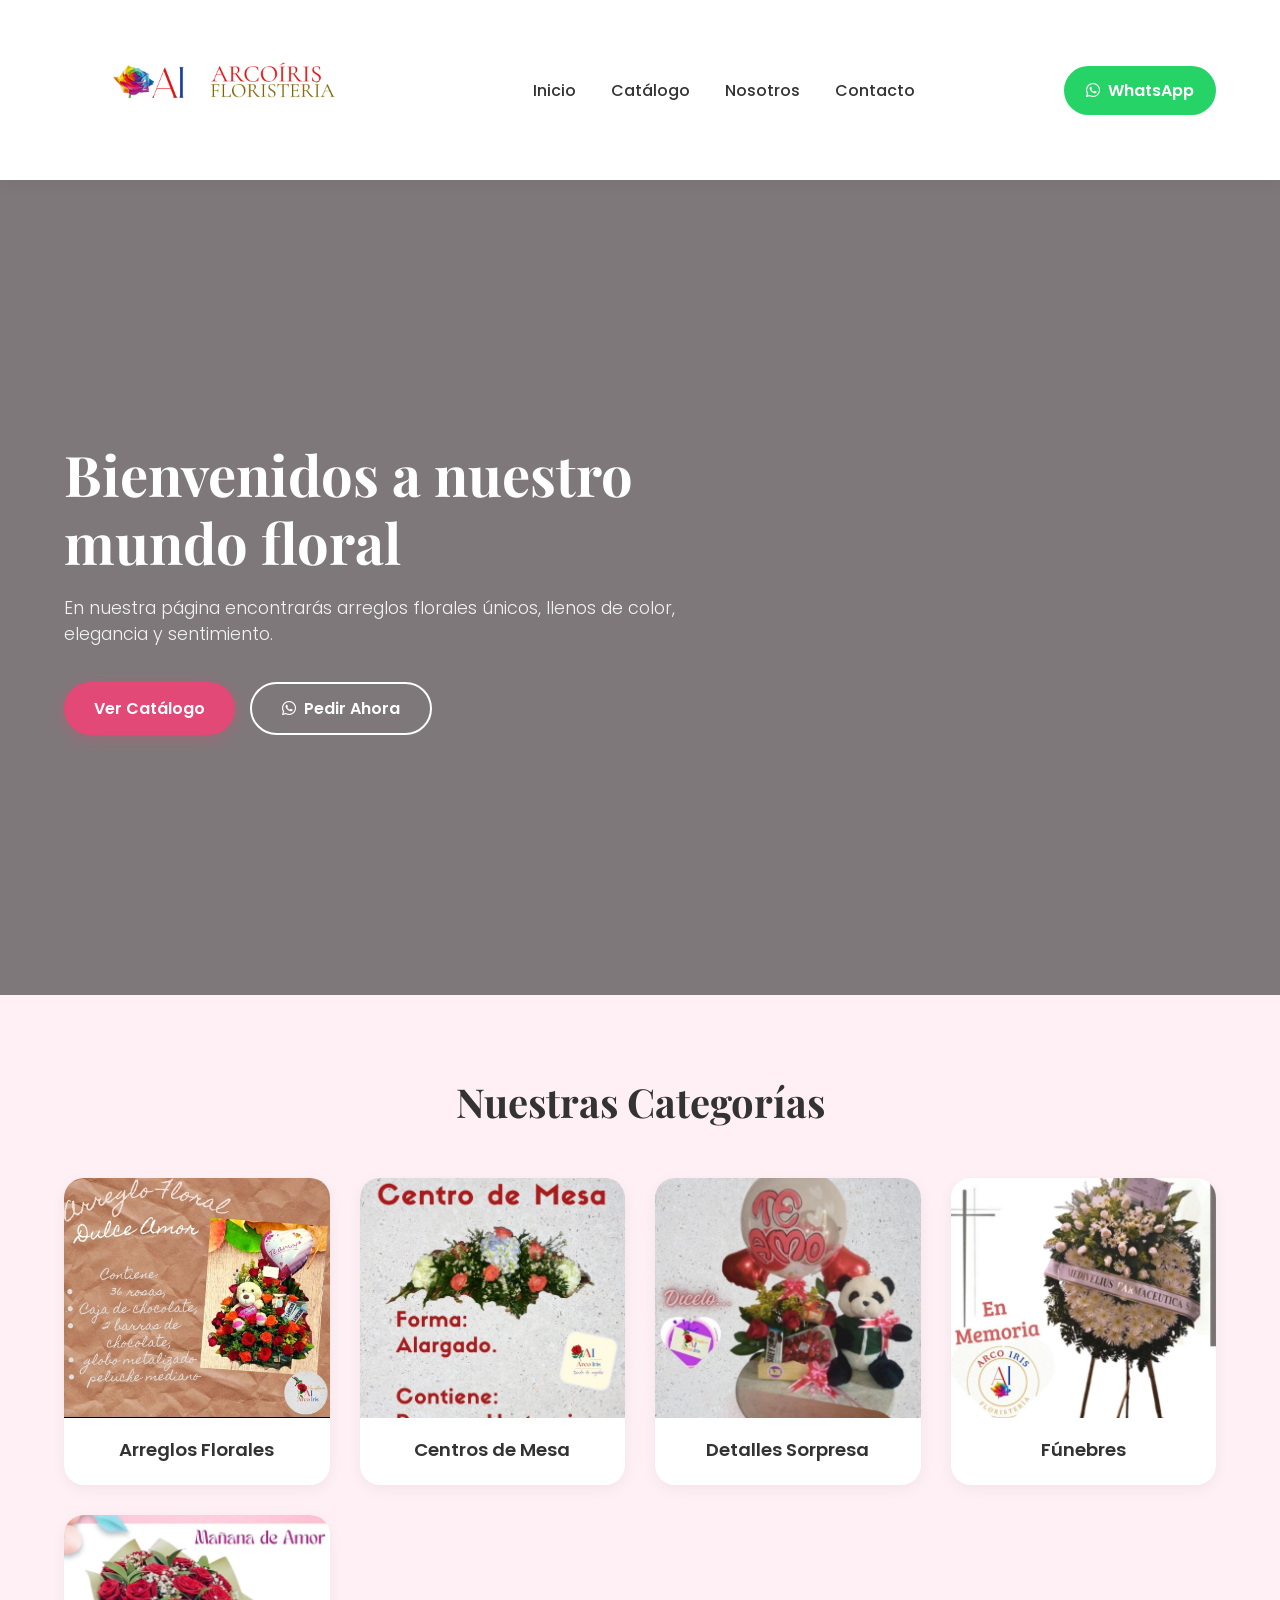
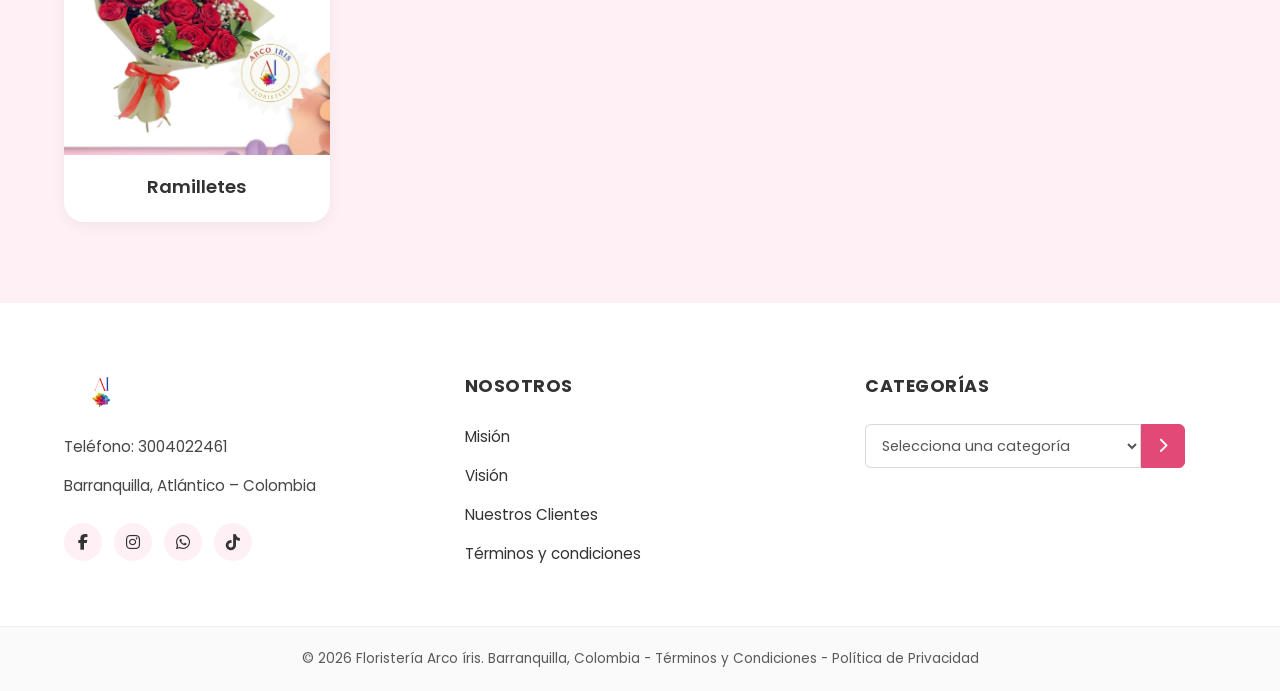
==== index.html @ 8b935968 "Primer commit" ====
<!DOCTYPE html>
<html lang="es">

<head>
    <meta charset="UTF-8">
    <meta name="viewport" content="width=device-width, initial-scale=1.0">
    <title>Floristería Arcoíris</title>
    
    <link rel="stylesheet" href="css/style.css">

    <!-- Fuentes de Google -->
    <link rel="preconnect" href="https://fonts.googleapis.com">
    <link rel="preconnect" href="https://fonts.gstatic.com" crossorigin>
    <link href="https://fonts.googleapis.com/css2?family=Playfair+Display:wght@500;600;700&family=Poppins:wght@300;400;500;600;700&display=swap" rel="stylesheet">
    
    <!-- Font Awesome (Iconos) -->
    <link rel="stylesheet" href="https://cdnjs.cloudflare.com/ajax/libs/font-awesome/6.7.2/css/all.min.css">
</head>

<body>

    <!-- ==========================
            HEADER / MENÚ
    ========================== -->
    <header class="header">
        <div class="container header-container">
            <!-- Logo -->
            <a href="index.html" class="logo">
                <img src="img/logo/logo-horizontal.png" alt="Floristería Arcoíris">
            </a>

            <!-- Navegación -->
            <nav class="menu">
                <ul class="menu-lista">
                    <li><a href="index.html">Inicio</a></li>
                    <li><a href="pages/catalogo.html">Catálogo</a></li>
                    <li><a href="pages/nosotros.html">Nosotros</a></li>
                    <li><a href="pages/contacto.html">Contacto</a></li>
                </ul>
            </nav>

            <!-- Botones de Acción -->
        <div class="acciones">
        <a href="https://wa.me/573004022461" target="_blank" class="btn-whatsapp">
        <i class="fa-brands fa-whatsapp"></i>
        WhatsApp
        </a>
        </div>
        </div>
    </header>

    <!-- ==========================
            HERO SECTION
    ========================== -->
    <section class="hero">
        <div class="container hero-container">
            <div class="hero-content">
                <h1>Bienvenidos a nuestro mundo floral</h1>
                <p>En nuestra página encontrarás arreglos florales únicos, llenos de color, elegancia y sentimiento.</p>
                <div class="hero-botones">
                    <a href="pages/catalogo.html" class="btn-primario">Ver Catálogo</a>
                    <a href="https://wa.me/573004022461" target="_blank" class="btn-secundario">
                        <i class="fa-brands fa-whatsapp"></i> Pedir Ahora
                    </a>
                </div>
            </div>
        </div>
    </section>

    <!-- ==========================================================================
    NUESTRAS CATEGORÍAS
      -->
    <section class="categorias-seccion container">
        <h2 class="titulo-seccion">Nuestras Categorías</h2>
        
        <div class="grid-categorias">
            <!-- 1. Arreglos Florales -->
            <a href="pages/catalogo.html?cat=arreglos" class="tarjeta-categoria">
                <div class="img-container">
                    <img src="img/categorias/arreglos.jpg" alt="Arreglos Florales" loading="lazy">
                </div>
                <h3>Arreglos Florales</h3>
            </a>

            <!-- 2. Centros de Mesa -->
            <a href="pages/catalogo.html?cat=mesas" class="tarjeta-categoria">
                <div class="img-container">
                    <img src="img/categorias/mesas.jpg" alt="Centros de Mesa" loading="lazy">
                </div>
                <h3>Centros de Mesa</h3>
            </a>

            <!-- 3. Detalles Sorpresa -->
            <a href="pages/catalogo.html?cat=detalles" class="tarjeta-categoria">
                <div class="img-container">
                    <img src="img/categorias/detalles.jpg" alt="Detalles Sorpresa" loading="lazy">
                </div>
                <h3>Detalles Sorpresa</h3>
            </a>

            <!-- 4. Fúnebres -->
            <a href="pages/catalogo.html?cat=funebres" class="tarjeta-categoria">
                <div class="img-container">
                    <img src="img/categorias/funebres.jpg" alt="Fúnebres" loading="lazy">
                </div>
                <h3>Fúnebres</h3>
            </a>

            <!-- 5. Ramilletes -->
            <a href="pages/catalogo.html?cat=ramilletes" class="tarjeta-categoria">
                <div class="img-container">
                    <img src="img/categorias/ramilletes.jpg" alt="Ramilletes" loading="lazy">
                </div>
                <h3>Ramilletes</h3>
            </a>
        </div>
    </section>

    <!-- ==========================
            FOOTER (PIE DE PÁGINA)
    ========================== -->
    <footer class="footer">
        <div class="container footer-container">
            
            <!-- Columna 1: Logo e Información Directa -->
            <div class="footer-col">
                <a href="index.html" class="footer-logo">
                    <img src="img/logo/isotipo.png" alt="Floristería Arcoíris Logotipo">
                </a>
                <ul class="info-lista">
                    <li>Teléfono: 3004022461</li>
                    <li>Barranquilla, Atlántico – Colombia</li>
                </ul>
                <!-- Redes Sociales -->
                <div class="footer-redes">
                    <a href="https://www.facebook.com/arcoirisfl/" target="_blank" title="Facebook"><i class="fa-brands fa-facebook-f"></i></a>
                    <a href="https://www.instagram.com/arcoiris.tr?igsh=a3hhM2ljNTViOWdo" target="_blank" title="Instagram"><i class="fa-brands fa-instagram"></i></a>
                    <a href="https://wa.me/573004022461" target="_blank" title="WhatsApp"><i class="fa-brands fa-whatsapp"></i></a>
                    <a href="https://www.tiktok.com/@arcoirisfl?_r=1&_t=ZS-987qPZH6nR6" target="_blank" title="TikTok"><i class="fa-brands fa-tiktok"></i></a>
                </div>
            </div>

            <!-- Columna 2: NOSOTROS -->
            <div class="footer-col">
                <h3>NOSOTROS</h3>
                <ul>
                    <li><a href="pages/nosotros.html#mision">Misión</a></li>
                    <li><a href="pages/nosotros.html#vision">Visión</a></li>
                    <li><a href="pages/nosotros.html#clientes">Nuestros Clientes</a></li>
                    <li><a href="pages/terminos.html">Términos y condiciones</a></li>
                </ul>
            </div>

            <div class="footer-col col-footer">
                <h3>CATEGORÍAS</h3>
                <div class="selector-categoria-footer">
                    <select name="categorias-select" id="categoriasSelect">
                        <option value="">Selecciona una categoría</option>
                        <option value="arreglos">Arreglos Florales</option>
                        <option value="mesas">Centros de Mesa</option>
                        <option value="detalles">Detalles Sorpresa</option>
                        <option value="funebres">Fúnebres</option>
                        <option value="ramilletes">Ramilletes</option>
                    </select>
                    <button id="btnSelectorFooter" class="btn-selector" type="button">
                        <i class="fa-solid fa-chevron-right"></i>
                    </button>
                </div>
            </div>

        </div>

        <!-- Barra de derechos e inferiores -->
        <div class="footer-bottom">
            <div class="container bottom-container">
                <p>&copy; 2026 Floristería Arco íris. Barranquilla, Colombia - Términos y Condiciones - Política de Privacidad</p>
            </div>
        </div>
    </footer>

    <!-- Archivo de JavaScript -->
    <script src="js/productos.js"></script>

</body>
</html>
---- css/style.css ----
/* ==========================================================================
   1. IMPORTACIONES & VARIABLES GLOBALES
   ========================================================================== */
/* La regla @import DEBE ir antes que cualquier otra regla en CSS */
@import url("variables.css");

:root {
    --rosa-principal: #e24976;
    --rosa-claro: #fff0f5;
    --blanco: #ffffff;
    --texto: #333333;
    --sombra-suave: 0 4px 15px rgba(0, 0, 0, 0.05);
}

/* ==========================================================================
   2. RESET & ESTILOS GLOBALES
   ========================================================================== */
* {
    margin: 0;
    padding: 0;
    box-sizing: border-box;
}

html {
    scroll-behavior: smooth;
}

body {
    font-family: 'Poppins', sans-serif;
    background: var(--rosa-claro);
    color: var(--texto);
}

.container {
    width: 90%;
    max-width: 1200px;
    margin: auto;
}

img {
    display: block;
    width: 100%;
}

a {
    text-decoration: none;
    color: inherit;
}

ul {
    list-style: none;
}

/* ==========================================================================
   3. HEADER
   ========================================================================== */
.header {
    position: sticky;
    top: 0;
    background: var(--blanco);
    box-shadow: var(--sombra-suave);
    z-index: 1000;
}

.header-container {
    display: flex;
    justify-content: space-between;
    align-items: center;
    min-height: 85px;
}

/* Logo Animado */
.logo img {
    width: 320px;
    max-width: 100%;
    height: auto;
    transition: transform .3s ease;
}

.logo img:hover {
    transform: scale(1.03);
}

/* Menú de Navegación */
.menu-lista {
    display: flex;
    gap: 35px;
}

.menu-lista a {
    font-weight: 500;
    transition: .3s;
    position: relative;
}

.menu-lista a:hover {
    color: var(--rosa-principal);
}

.menu-lista a::after {
    content: "";
    position: absolute;
    left: 0;
    bottom: -6px;
    width: 0;
    height: 2px;
    background: var(--rosa-principal);
    transition: .3s;
}

.menu-lista a:hover::after {
    width: 100%;
}

/* Área de Acciones */
.acciones {
    display: flex;
    align-items: center;
    gap: 18px;
}

/* ==========================
   BOTÓN DEL CARRITO
========================== */

.cart-icon-btn {
    width: 50px;
    height: 50px;
    border: none;
    border-radius: 50%;
    background: var(--rosa-claro);
    color: var(--texto);
    cursor: pointer;
    font-size: 20px;
    transition: .3s;
    position: relative;

    display: flex;
    justify-content: center;
    align-items: center;
}

.cart-icon-btn:hover {
    background: var(--rosa-principal);
    color: white;
}

.cart-badge {
    position: absolute;
    top: -2px;
    right: -2px;

    background-color: var(--rosa-principal);
    color: white;

    font-size: 0.75rem;
    font-weight: 600;

    width: 20px;
    height: 20px;

    border-radius: 50%;

    display: flex;
    justify-content: center;
    align-items: center;

    border: 2px solid var(--blanco);
}
/* Botón de WhatsApp */
.btn-whatsapp {
    display: inline-flex;
    align-items: center;
    gap: 8px;
    background: #25D366;
    color: white;
    padding: 12px 22px;
    border-radius: 30px;
    font-weight: 600;
    transition: .3s;
}

.btn-whatsapp:hover {
    transform: translateY(-2px);
    box-shadow: 0 6px 15px rgba(37, 211, 102, .35);
}

/* ==========================================================================
   4. HERO SECTION
   ========================================================================== */
.hero {
    position: relative;
    background: linear-gradient(rgba(0, 0, 0, 0.5), rgba(0, 0, 0, 0.5)), 
                url('https://images.unsplash.com/photo-1526047932273-341f2a7631f9?q=80&w=1200&auto=format&fit=crop') no-repeat center center/cover;
    min-height: calc(100vh - 85px); 
    display: flex;
    align-items: center;
    color: var(--blanco);
    overflow: hidden;
}

.hero-video {
    position: absolute;
    top: 0;
    left: 0;
    width: 100%;
    height: 100%;
    object-fit: cover;
    z-index: 0;
}

.hero .container {
    position: relative;
    z-index: 1;
}

.hero-content {
    max-width: 650px; 
}

.hero-content h1 {
    font-family: 'Playfair Display', serif;
    font-size: 3.5rem;
    line-height: 1.2;
    margin-bottom: 20px;
    font-weight: 700;
    animation: fadeUp 0.8s ease forwards;
}

.hero-content p {
    font-size: 1.1rem;
    margin-bottom: 35px;
    font-weight: 300;
    opacity: 0.9;
}

.hero-botones {
    display: flex;
    gap: 15px;
    flex-wrap: wrap;
}

.btn-primario {
    background: var(--rosa-principal);
    color: white;
    padding: 14px 30px;
    border-radius: 30px;
    font-weight: 600;
    transition: .3s ease;
    box-shadow: 0 4px 15px rgba(226, 73, 118, 0.3); 
}

.btn-primario:hover {
    transform: translateY(-3px);
    box-shadow: 0 6px 20px rgba(226, 73, 118, 0.5);
}

.btn-secundario {
    background: transparent;
    color: white;
    border: 2px solid white;
    padding: 12px 30px;
    border-radius: 30px;
    font-weight: 600;
    display: inline-flex;
    align-items: center;
    gap: 8px;
    transition: .3s ease;
}

.btn-secundario:hover {
    background: white;
    color: var(--texto);
    transform: translateY(-3px);
}

@keyframes fadeUp {
    from { opacity: 0; transform: translateY(20px); }
    to { opacity: 1; transform: translateY(0); }
}

/* ==========================================================================
   5. SECCIÓN CATEGORÍAS
   ========================================================================== */
.categorias-seccion {
    padding: 80px 0;
}

.titulo-seccion {
    font-family: 'Playfair Display', serif;
    text-align: center;
    font-size: 2.5rem;
    margin-bottom: 50px;
    color: var(--texto);
    position: relative;
}

.grid-categorias {
    display: grid;
    grid-template-columns: repeat(auto-fit, minmax(240px, 1fr));
    gap: 30px;
}

.tarjeta-categoria {
    background: var(--blanco);
    border-radius: 20px;
    overflow: hidden;
    box-shadow: var(--sombra-suave);
    text-align: center;
    padding-bottom: 22px;
    transition: transform 0.3s ease, box-shadow 0.3s ease;
}

.tarjeta-categoria:hover {
    transform: translateY(-6px);
    box-shadow: 0 12px 25px rgba(0,0,0,0.08);
}

.tarjeta-categoria .img-container {
    height: 240px;
    overflow: hidden;
    background-color: #f5f5f5;
}

.tarjeta-categoria img {
    height: 100%;
    object-fit: cover;
    transition: transform 0.5s ease;
}

.tarjeta-categoria:hover img {
    transform: scale(1.05);
}

.tarjeta-categoria h3 {
    font-size: 1.15rem;
    margin-top: 18px;
    font-weight: 600;
    color: var(--texto);
}

/* ==========================================================================
   6. FOOTER
   ========================================================================== */
.footer {
    background: var(--blanco);
    color: var(--texto);
    padding: 70px 0 0 0;
    border-top: 1px solid rgba(0, 0, 0, 0.05);
}

.footer-container {
    display: grid;
    grid-template-columns: repeat(auto-fit, minmax(260px, 1fr));
    gap: 50px;
    padding-bottom: 60px;
    align-items: start;
}

.footer-logo img {
    width: 75px;
    height: auto;
    margin-bottom: 20px;
    transition: transform 0.3s ease;
}

.footer-logo img:hover {
    transform: rotate(5deg);
}

.info-lista {
    display: flex;
    flex-direction: column;
    gap: 10px;
    font-size: 0.95rem;
    line-height: 1.6;
    opacity: 0.9;
}

.footer-redes {
    display: flex;
    gap: 12px;
    margin-top: 25px;
}

.footer-redes a {
    width: 38px;
    height: 38px;
    border-radius: 50%;
    background: var(--rosa-claro);
    color: var(--texto);
    display: flex;
    justify-content: center;
    align-items: center;
    font-size: 1rem;
    transition: all 0.3s ease;
}

.footer-redes a:hover {
    background: var(--rosa-principal);
    color: white;
    transform: translateY(-3px);
}

.footer-col h3 {
    font-family: 'Poppins', sans-serif;
    font-size: 1.1rem;
    font-weight: 700;
    margin-bottom: 25px;
    letter-spacing: 0.5px;
    color: var(--texto);
}

.footer-col ul {
    display: flex;
    flex-direction: column;
    gap: 14px;
}

.footer-col ul a {
    font-size: 0.95rem;
    transition: color 0.2s ease;
}

.footer-col ul a:hover {
    color: var(--rosa-principal);
}

.selector-container,
.selector-categoria-footer {
    display: flex;
    align-items: center;
    max-width: 320px;
    width: 100%;
}

.selector-container select,
.selector-categoria-footer select {
    flex: 1;
    height: 44px;
    padding: 0 12px;
    border: 1px solid rgba(0, 0, 0, 0.15);
    border-radius: 6px 0 0 6px;
    font-family: 'Poppins', sans-serif;
    font-size: 0.9rem;
    color: #555;
    outline: none;
    background-color: white;
    cursor: pointer;
    transition: border-color 0.3s;
}

.selector-container select:focus,
.selector-categoria-footer select:focus {
    border-color: var(--rosa-principal);
}

.btn-selector {
    height: 44px;
    width: 44px;
    background-color: var(--rosa-principal);
    border: 1px solid var(--rosa-principal);
    color: white;
    border-radius: 0 6px 6px 0;
    cursor: pointer;
    display: flex;
    justify-content: center;
    align-items: center;
    font-size: 0.95rem;
    transition: filter 0.3s;
}

.btn-selector:hover {
    filter: brightness(0.92);
}

.footer-bottom {
    background-color: rgba(0, 0, 0, 0.02);
    border-top: 1px solid rgba(0, 0, 0, 0.05);
    padding: 22px 0;
    text-align: center;
    font-size: 0.85rem;
}

.bottom-container p {
    opacity: 0.8;
}

/* ==========================================================================
   7. PÁGINAS INTERNAS (NOSOTROS)
   ========================================================================== */
.banner-interno {
    background: linear-gradient(rgba(226, 73, 118, 0.15), rgba(226, 73, 118, 0.05)), var(--blanco);
    padding: 60px 0;
    text-align: center;
    border-bottom: 1px solid rgba(0, 0, 0, 0.03);
}

.banner-interno h1 {
    font-family: 'Playfair Display', serif;
    font-size: 2.8rem;
    color: var(--texto);
    margin-bottom: 10px;
}

.banner-interno p {
    font-size: 1rem;
    opacity: 0.8;
}

.nosotros-seccion {
    padding: 70px 0;
}

.grid-mision-vision {
    display: grid;
    grid-template-columns: repeat(auto-fit, minmax(300px, 1fr));
    gap: 40px;
}

.bloque-nosotros {
    background: var(--blanco);
    padding: 40px 30px;
    border-radius: 20px;
    box-shadow: var(--sombra-suave);
    text-align: center;
    transition: transform 0.3s ease;
    scroll-margin-top: 110px;
}

.bloque-nosotros:hover {
    transform: translateY(-4px);
}

.icono-nosotros {
    width: 65px;
    height: 65px;
    border-radius: 50%;
    background: var(--rosa-claro);
    color: var(--rosa-principal);
    display: flex;
    justify-content: center;
    align-items: center;
    font-size: 1.6rem;
    margin: 0 auto 20px auto;
}

.bloque-nosotros h2 {
    font-family: 'Playfair Display', serif;
    font-size: 1.8rem;
    color: var(--texto);
    margin-bottom: 15px;
}

.bloque-nosotros p {
    font-size: 0.98rem;
    line-height: 1.7;
    opacity: 0.9;
    text-align: justify;
}

.clientes-seccion {
    background: rgba(255, 255, 255, 0.4);
    padding: 80px 0;
    scroll-margin-top: 110px;
}

.subtitulo-seccion {
    text-align: center;
    max-width: 600px;
    margin: -30px auto 45px auto;
    font-size: 1rem;
    opacity: 0.8;
}

.grid-clientes {
    display: grid;
    grid-template-columns: repeat(auto-fit, minmax(280px, 1fr));
    gap: 30px;
}

.tarjeta-testimonio {
    background: var(--blanco);
    padding: 30px;
    border-radius: 16px;
    box-shadow: var(--sombra-suave);
    position: relative;
}

.tarjeta-testimonio .estrellas {
    color: #ffb703;
    font-size: 0.9rem;
    margin-bottom: 15px;
}

.tarjeta-testimonio p {
    font-style: italic;
    font-size: 0.95rem;
    line-height: 1.6;
    color: #555;
    margin-bottom: 20px;
}

.tarjeta-testimonio h4 {
    font-size: 0.95rem;
    font-weight: 600;
    color: var(--texto);
}

/* ==========================================================================
   8. SECCIÓN CONTACTO
   ========================================================================== */
.contacto-seccion {
    padding: 60px 0;
}

.grid-contacto {
    display: grid;
    grid-template-columns: 1fr 1fr;
    gap: 50px;
    align-items: start;
    background-color: var(--blanco);
    padding: 40px;
    border-radius: 15px;
    box-shadow: 0 5px 25px rgba(0, 0, 0, 0.05);
}

.info-contacto h2 {
    font-family: 'Playfair Display', serif;
    font-size: 2rem;
    color: var(--texto);
    margin-bottom: 15px;
}

.descripcion-contacto {
    color: #666;
    line-height: 1.6;
    margin-bottom: 35px;
}

.canales-atencion {
    display: flex;
    flex-direction: column;
    gap: 25px;
}

.canal-item {
    display: flex;
    align-items: center;
    gap: 20px;
}

.canal-icono {
    width: 50px;
    height: 50px;
    background-color: var(--rosa-claro);
    color: var(--rosa-principal);
    border-radius: 50%;
    display: flex;
    align-items: center;
    justify-content: center;
    font-size: 1.3rem;
    box-shadow: 0 4px 10px rgba(226, 73, 118, 0.1);
}

.canal-texto h3 {
    font-size: 1.1rem;
    color: var(--texto);
    margin-bottom: 4px;
    font-weight: 600;
}

.canal-texto p {
    color: #666;
    font-size: 0.95rem;
}

.formulario-contacto {
    background-color: #fdfafb;
    padding: 30px;
    border-radius: 12px;
    border: 1px solid #f5e6e8;
}

.formulario-contacto h3 {
    font-family: 'Playfair Display', serif;
    font-size: 1.5rem;
    color: var(--texto);
    margin-bottom: 25px;
}

.grupo-input {
    display: flex;
    flex-direction: column;
    gap: 8px;
    margin-bottom: 20px;
}

.grupo-input label {
    font-size: 0.9rem;
    font-weight: 500;
    color: #444;
}

.grupo-input input,
.grupo-input textarea {
    padding: 12px 15px;
    border: 1px solid #ddd;
    border-radius: 8px;
    font-family: 'Poppins', sans-serif;
    font-size: 0.95rem;
    color: var(--texto);
    background-color: var(--blanco);
    transition: all 0.3s ease;
}

.grupo-input input:focus,
.grupo-input textarea:focus {
    outline: none;
    border-color: var(--rosa-principal);
    box-shadow: 0 0 8px rgba(226, 73, 118, 0.15);
}

.grupo-input textarea {
    resize: vertical;
}

.btn-enviar-formulario {
    width: 100%;
    padding: 14px;
    background-color: #25d366;
    color: var(--blanco);
    border: none;
    border-radius: 8px;
    font-family: 'Poppins', sans-serif;
    font-size: 1rem;
    font-weight: 600;
    cursor: pointer;
    transition: background-color 0.3s ease, transform 0.2s ease;
    box-shadow: 0 4px 12px rgba(37, 211, 102, 0.2);
}

.btn-enviar-formulario:hover {
    background-color: #1ebd54;
    transform: translateY(-2px);
}

.btn-enviar-formulario:active {
    transform: translateY(0);
}

/* ==========================================================================
   9. CATÁLOGO DE PRODUCTOS
   ========================================================================== */
.catalogo-layout {
    display: flex;
    gap: 30px;
    margin-top: 40px;
    align-items: flex-start;
}

.filtros-sidebar {
    width: 250px;
    flex-shrink: 0;
    background-color: #fbfbfb;
    padding: 20px;
    border-radius: 8px;
    border: 1px solid #eaeaea;
}

.filtros-sidebar h3 {
    font-family: 'Playfair Display', serif;
    margin-bottom: 15px;
    color: var(--texto);
}

.lista-filtros li {
    margin-bottom: 10px;
}

.filtro-item {
    text-decoration: none;
    color: #666;
    font-family: 'Poppins', sans-serif;
    font-size: 0.95rem;
    display: block;
    padding: 8px 12px;
    border-radius: 4px;
    transition: all 0.3s ease;
}

.filtro-item:hover, 
.filtro-item.activo {
    background-color: var(--rosa-principal);
    color: var(--blanco);
    font-weight: 500;
}

.grid-productos {
    flex-grow: 1;
    display: grid;
    grid-template-columns: repeat(auto-fill, minmax(240px, 1fr));
    gap: 25px;
}

.tarjeta-producto {
    background-color: var(--blanco);
    border: 1px solid #eaeaea;
    border-radius: 8px;
    overflow: hidden;
    display: flex;
    flex-direction: column;
    box-shadow: 0 2px 5px rgba(0,0,0,0.02);
    transition: transform 0.3s ease, box-shadow 0.3s ease;
}

.tarjeta-producto:hover {
    transform: translateY(-5px);
    box-shadow: 0 5px 15px rgba(0,0,0,0.08);
}

.producto-img {
    width: 100%;
    height: 220px;
    background-color: #f5f5f5;
    overflow: hidden;
}

.producto-img img {
    width: 100%;
    height: 100%;
    object-fit: cover;
}

.producto-info {
    padding: 15px;
    display: flex;
    flex-direction: column;
    justify-content: space-between;
    flex-grow: 1;
}

.producto-info h4 {
    font-family: 'Playfair Display', serif;
    font-size: 1.1rem;
    margin: 0 0 8px 0;
    color: var(--texto);
}

.descripcion-corta {
    font-family: 'Poppins', sans-serif;
    font-size: 0.85rem;
    color: #777;
    line-height: 1.4;
    margin: 0 0 15px 0;
}

.producto-footer {
    display: flex;
    justify-content: space-between;
    align-items: center;
    margin-top: auto;
}

.precio {
    font-family: 'Poppins', sans-serif;
    font-weight: 600;
    color: var(--rosa-principal);
    font-size: 1.1rem;
}

.btn-añadir {
    background-color: var(--texto);
    color: var(--blanco);
    border: none;
    width: 35px;
    height: 35px;
    border-radius: 50%;
    cursor: pointer;
    display: flex;
    align-items: center;
    justify-content: center;
    transition: background-color 0.3s ease;
}

.btn-añadir:hover {
    background-color: var(--rosa-principal);
}

/* Banner Informativo */
.banner-informativo-funebres {
    grid-column: 1 / -1;
    background-color: #fff9e6;
    border: 1px solid #ffe58f;
    border-left: 5px solid #d4b106;
    border-radius: 8px;
    padding: 18px 22px;
    margin-bottom: 25px;
    box-shadow: 0 2px 8px rgba(0, 0, 0, 0.04);
}

.banner-contenido {
    display: flex;
    gap: 15px;
    align-items: flex-start;
}

.banner-icono {
    font-size: 1.8rem;
    color: #d4b106;
    padding-top: 2px;
}

.banner-texto h4 {
    margin: 0 0 8px 0;
    color: #856404;
    font-size: 1.05rem;
    font-family: 'Poppins', sans-serif;
    display: flex;
    align-items: center;
    gap: 8px;
}

.banner-texto p {
    margin: 0 0 10px 0;
    font-size: 0.9rem;
    color: #555;
    line-height: 1.4;
}

.lista-funerarias {
    list-style: none;
    padding: 0;
    margin: 8px 0 12px 0;
    display: grid;
    grid-template-columns: repeat(auto-fit, minmax(240px, 1fr));
    gap: 6px 12px;
}

.lista-funerarias li {
    font-size: 0.85rem;
    color: #444;
    display: flex;
    align-items: center;
    gap: 6px;
}

.lista-funerarias li i {
    color: #d4b106;
    font-size: 0.8rem;
}

.banner-contacto {
    font-size: 0.85rem !important;
    margin-bottom: 0 !important;
    color: #666;
}

/* ==========================================================================
   10. MODAL DEL CARRITO DE COMPRAS
   ========================================================================== */

.modal-carrito {
    position: fixed;
    top: 0;
    left: 0;

    width: 100%;
    height: 100%;

    background-color: rgba(0, 0, 0, 0.6);

    justify-content: center;
    align-items: center;

    z-index: 2000;
}

/* Contenedor principal del carrito */

.modal-contenido {
    background: #ffffff;

    width: 90%;
    max-width: 450px;

    max-height: 90vh;
    overflow-y: auto;

    border-radius: 15px;

    padding: 25px;

    box-shadow: 0 10px 30px rgba(0, 0, 0, 0.25);

    font-family: 'Poppins', sans-serif;

    position: relative;
}

/* Título */

.modal-contenido h2 {
    font-family: 'Playfair Display', serif;

    color: var(--texto);

    font-size: 1.6rem;

    margin-bottom: 20px;

    padding-bottom: 12px;

    border-bottom: 2px solid #f1f1f1;
}

/* Botón cerrar */

.cerrar-modal {
    position: absolute;

    top: 10px;
    right: 15px;

    font-size: 30px;

    color: #999;

    cursor: pointer;

    line-height: 1;

    transition: .2s;
}

.cerrar-modal:hover {
    color: var(--rosa-principal);
}

/* Lista de productos */

#listaProductosCarrito {
    max-height: 300px;

    overflow-y: auto;

    margin-bottom: 15px;
}

/* Cada producto */

.item-carrito {
    display: flex;

    justify-content: space-between;

    align-items: center;

    padding: 12px 0;

    border-bottom: 1px solid #eeeeee;
}

/* Información del producto */

.item-carrito .info-item {
    flex: 1;
}

.item-carrito .info-item h5 {
    margin: 0 0 5px 0;

    font-size: 0.95rem;

    color: #333;
}

.item-carrito .info-item span {
    font-size: 0.9rem;

    color: var(--rosa-principal);

    font-weight: 600;
}

/* Botón eliminar */

.btn-eliminar {
    background: none;

    border: none;

    color: #ff7675;

    cursor: pointer;

    font-size: 1rem;

    margin-left: 15px;

    transition: .2s;
}

.btn-eliminar:hover {
    color: #d63031;

    transform: scale(1.1);
}

/* Total */

.total-contenedor {
    display: flex;

    justify-content: space-between;

    align-items: center;

    border-top: 2px solid #f1f1f1;

    padding-top: 15px;

    margin-top: 15px;

    margin-bottom: 15px;

    font-size: 1.1rem;

    color: #333;
}

#totalPrecioCarrito {
    color: var(--rosa-principal);

    font-weight: 700;
}

/* Campo de nota */

#notaPedido {
    width: 100%;

    min-height: 80px;

    resize: vertical;

    border: 1px solid #ddd;

    border-radius: 8px;

    padding: 10px;

    font-family: 'Poppins', sans-serif;

    font-size: 0.9rem;

    margin-bottom: 15px;

    outline: none;
}

#notaPedido:focus {
    border-color: var(--rosa-principal);
}

/* Botón WhatsApp */

.btn-whatsapp-modal {
    width: 100%;

    background-color: #25D366;

    color: white;

    border: none;

    padding: 13px;

    border-radius: 30px;

    font-weight: 600;

    font-size: 1rem;

    cursor: pointer;

    display: flex;

    align-items: center;

    justify-content: center;

    gap: 8px;

    transition: .3s;
}

.btn-whatsapp-modal:hover {
    background-color: #1ebd56;

    transform: translateY(-2px);

    box-shadow: 0 5px 15px rgba(37, 211, 102, .25);
}

/* ==========================================================================
11. MEDIA QUERIES (ADAPTACIÓN MÓVIL Y RESPONSIVE)
   ========================================================================== */
@media (max-width: 768px) {
    /* Header & Navegación */
    .header-container {
        flex-direction: column;
        padding: 15px 0;
        gap: 15px;
    }

    .menu-lista {
        gap: 15px;
        flex-wrap: wrap;
        justify-content: center;
    }

    .acciones {
        width: 100%;
        justify-content: center;
        gap: 15px;
    }

    .btn-whatsapp {
        padding: 10px 18px;
        font-size: 0.9rem;
    }

    /* Hero Section */
    .hero-content h1 {
        font-size: 2.2rem;
    }

    .hero-botones {
        justify-content: center;
    }

    /* Sección Contacto */
    .grid-contacto {
        grid-template-columns: 1fr;
        gap: 40px;
        padding: 20px;
    }
    
    .info-contacto h2 {
        font-size: 1.7rem;
    }

    /* Layout de Catálogo & Filtros deslizable */
    .catalogo-layout {
        flex-direction: column;
        gap: 20px;
    }

    .filtros-sidebar {
        width: 100%;
        padding: 15px;
    }

    .lista-filtros {
        display: flex;
        overflow-x: auto;
        white-space: nowrap;
        gap: 10px;
        padding-bottom: 5px;
        -webkit-overflow-scrolling: touch;
    }

    .lista-filtros li {
        margin-bottom: 0;
        flex: 0 0 auto;
    }

    .filtro-item {
        background-color: #f0f0f0;
        border-radius: 20px;
        padding: 6px 14px;
    }

    /* Grilla de Productos en Móvil (2 Columnas) */
    .grid-productos {
        grid-template-columns: repeat(auto-fill, minmax(150px, 1fr));
        gap: 15px;
    }

    .producto-img {
        height: 160px;
    }

    .producto-info {
        padding: 10px;
    }

    .producto-info h4 {
        font-size: 0.95rem;
    }

    .descripcion-corta {
        font-size: 0.8rem;
        display: -webkit-box;
        -webkit-line-clamp: 2;
        line-clamp: 2;
        -webkit-box-orient: vertical;
        overflow: hidden;
        margin-bottom: 10px;
    }

    .precio {
        font-size: 0.95rem;
    }

    /* Modal del Carrito */
    .modal-contenido {
        width: 95%;
        padding: 20px;
        max-height: 85vh;
    }

    /* Banner Informativo Funerarias */
    .banner-contenido {
        flex-direction: column;
        align-items: center;
        text-align: center;
    }

    .lista-funerarias {
        grid-template-columns: 1fr;
    }
}

/* Teléfonos Pequeños (hasta 480px) */
@media (max-width: 480px) {
    .logo img {
        width: 260px;
    }

    .grid-productos {
        grid-template-columns: repeat(2, 1fr);
        gap: 10px;
    }

    .btn-añadir {
        width: 30px;
        height: 30px;
        font-size: 0.8rem;
    }
}

/* ==========================================
   VISUALIZADOR DE IMÁGENES DEL CATÁLOGO
   ========================================== */

.modal-imagen {
    display: none;
    position: fixed;
    z-index: 9999;
    top: 0;
    left: 0;
    width: 100%;
    height: 100%;
    background: rgba(0, 0, 0, 0.85);

    justify-content: center;
    align-items: center;

    padding: 20px;
    box-sizing: border-box;
}

/* Imagen ampliada */
.modal-imagen img {
    max-width: 90%;
    max-height: 90%;
    width: auto;
    height: auto;

    object-fit: contain;

    border-radius: 10px;

    box-shadow: 0 5px 30px rgba(0, 0, 0, 0.5);

    animation: aparecerImagen 0.3s ease;
}

/* Botón cerrar */
.cerrar-modal {
    position: absolute;
    top: 25px;
    right: 35px;

    color: white;
    font-size: 40px;
    font-weight: bold;

    cursor: pointer;

    line-height: 1;

    transition: transform 0.2s ease;
}

.cerrar-modal:hover {
    transform: scale(1.2);
}

/* Animación */
@keyframes aparecerImagen {
    from {
        transform: scale(0.8);
        opacity: 0;
    }

    to {
        transform: scale(1);
        opacity: 1;
    }
}

/* Cursor sobre las imágenes */
.producto-img img {
    cursor: zoom-in;
}
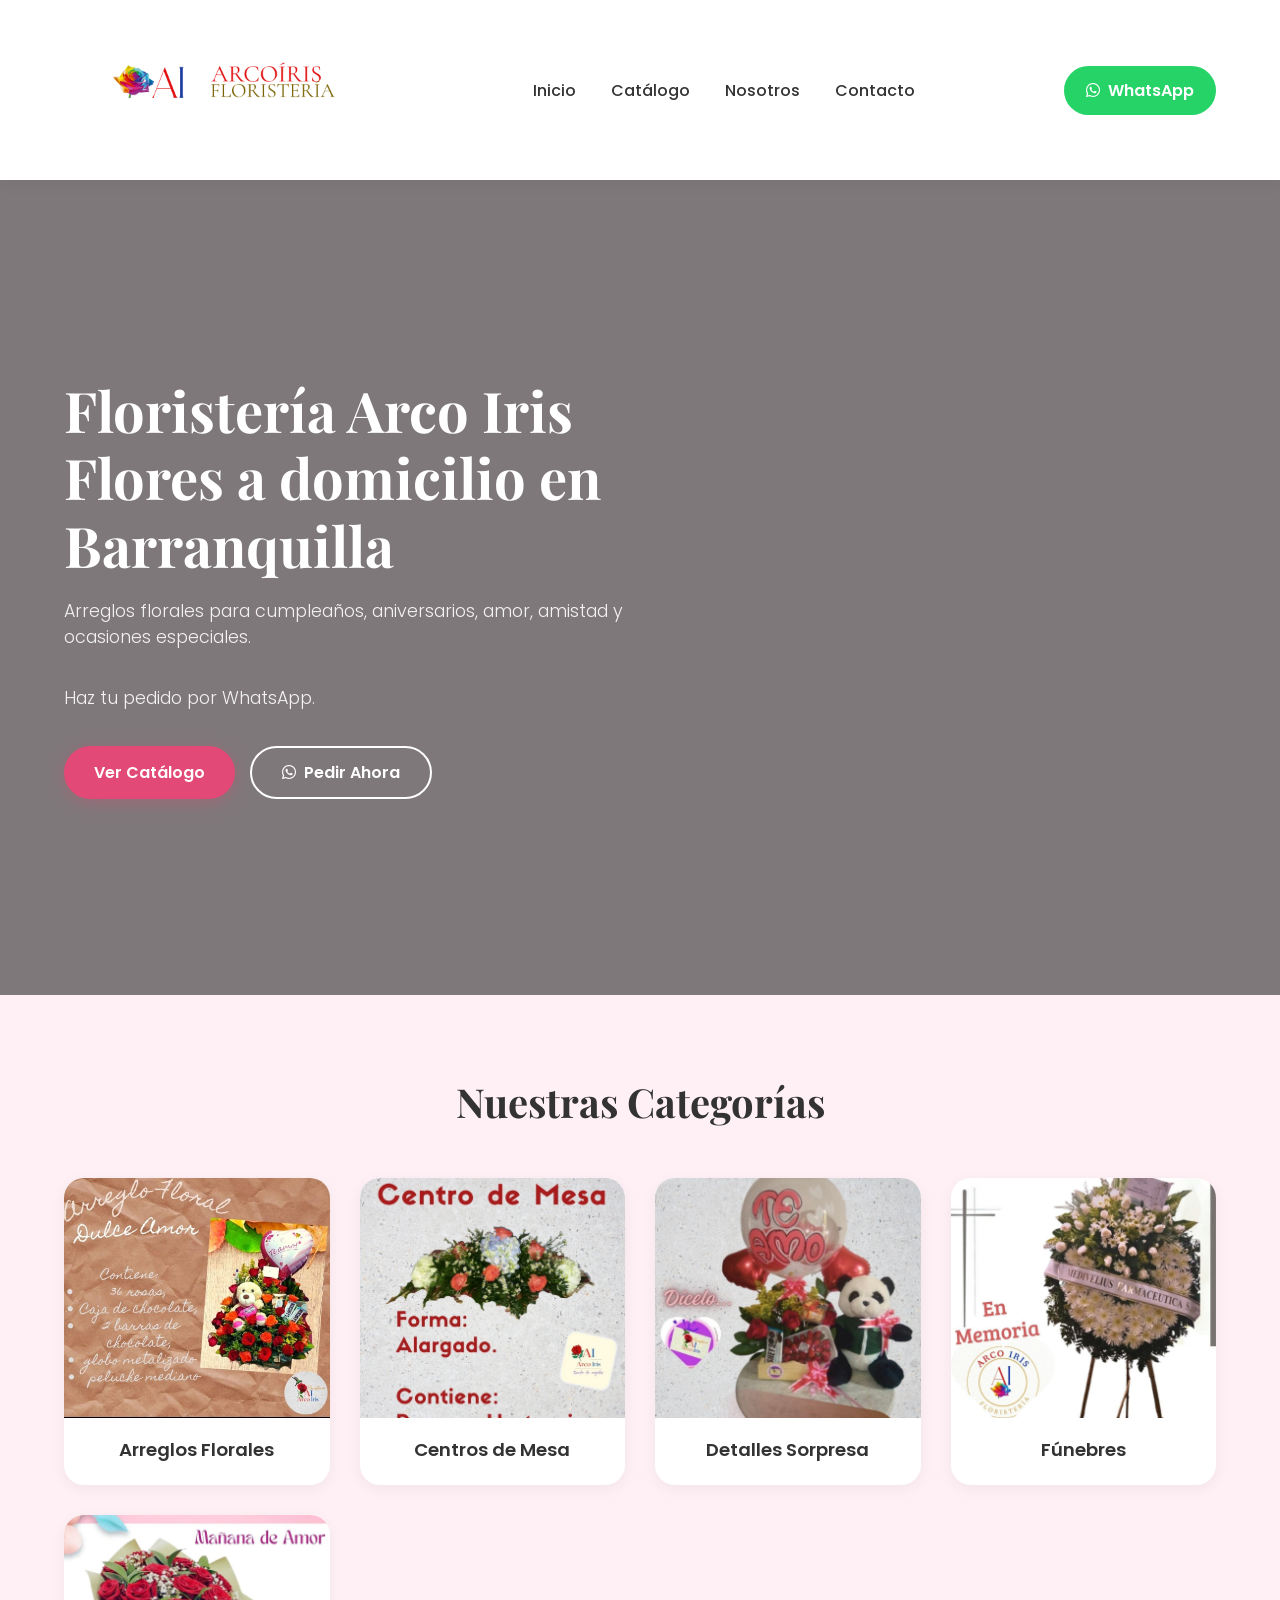
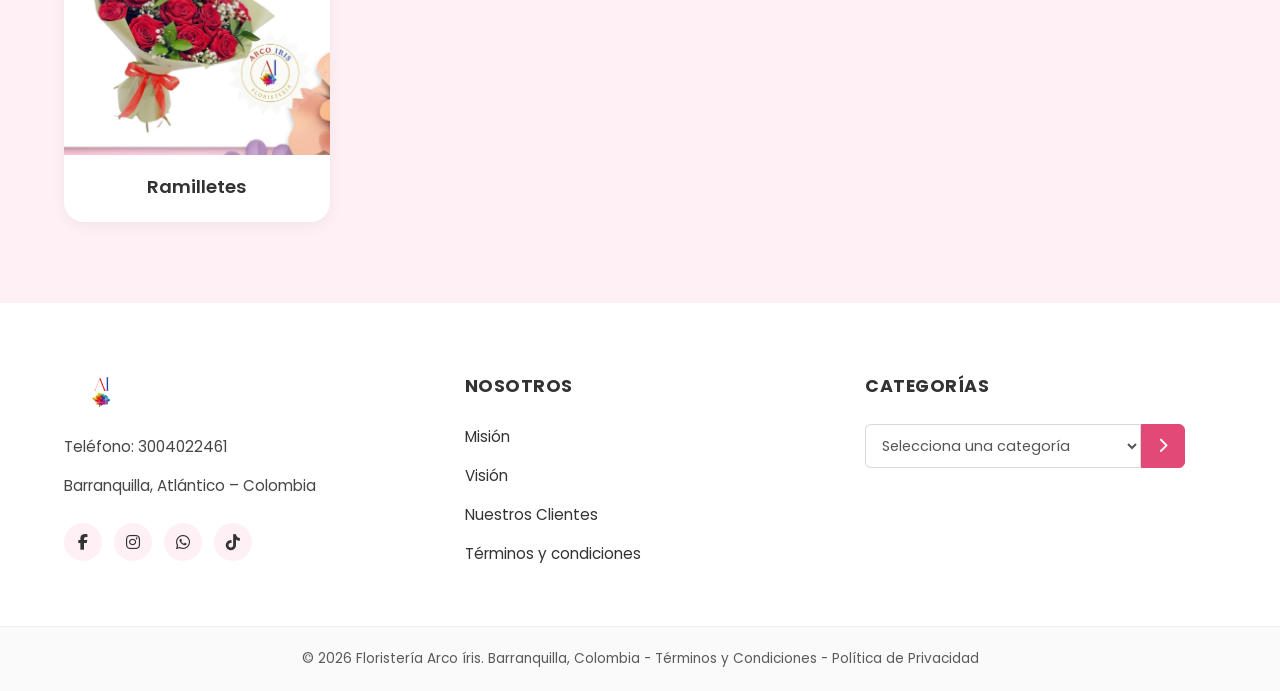
==== commit db9f96f3: "Cambios en el index y el catalogo" ====
--- a/index.html
+++ b/index.html
@@ -5,7 +5,10 @@
     <meta charset="UTF-8">
     <meta name="viewport" content="width=device-width, initial-scale=1.0">
     <title>Floristería Arcoíris</title>
-    
+
+    <!-- Línea para colocar tu isotipo -->
+    <link rel="icon" type="image/png" href="favicon/favicon.png">
+
     <link rel="stylesheet" href="css/style.css">
 
     <!-- Fuentes de Google -->
@@ -55,8 +58,9 @@
     <section class="hero">
         <div class="container hero-container">
             <div class="hero-content">
-                <h1>Bienvenidos a nuestro mundo floral</h1>
-                <p>En nuestra página encontrarás arreglos florales únicos, llenos de color, elegancia y sentimiento.</p>
+                <h1>Floristería Arco Iris  Flores a domicilio en Barranquilla</h1>
+                <p>Arreglos florales para cumpleaños, aniversarios, amor, amistad y ocasiones especiales.</p>
+                <p>Haz tu pedido por WhatsApp.</p>
                 <div class="hero-botones">
                     <a href="pages/catalogo.html" class="btn-primario">Ver Catálogo</a>
                     <a href="https://wa.me/573004022461" target="_blank" class="btn-secundario">
@@ -67,8 +71,7 @@
         </div>
     </section>
 
-    <!-- ==========================================================================
-    NUESTRAS CATEGORÍAS
+    <!-- ============
       -->
     <section class="categorias-seccion container">
         <h2 class="titulo-seccion">Nuestras Categorías</h2>
@@ -83,7 +86,8 @@
             </a>
 
             <!-- 2. Centros de Mesa -->
-            <a href="pages/catalogo.html?cat=mesas" class="tarjeta-categoria">
+            <a href==============================================================
+    NUESTRAS CATEGORÍAS="pages/catalogo.html?cat=mesas" class="tarjeta-categoria">
                 <div class="img-container">
                     <img src="img/categorias/mesas.jpg" alt="Centros de Mesa" loading="lazy">
                 </div>
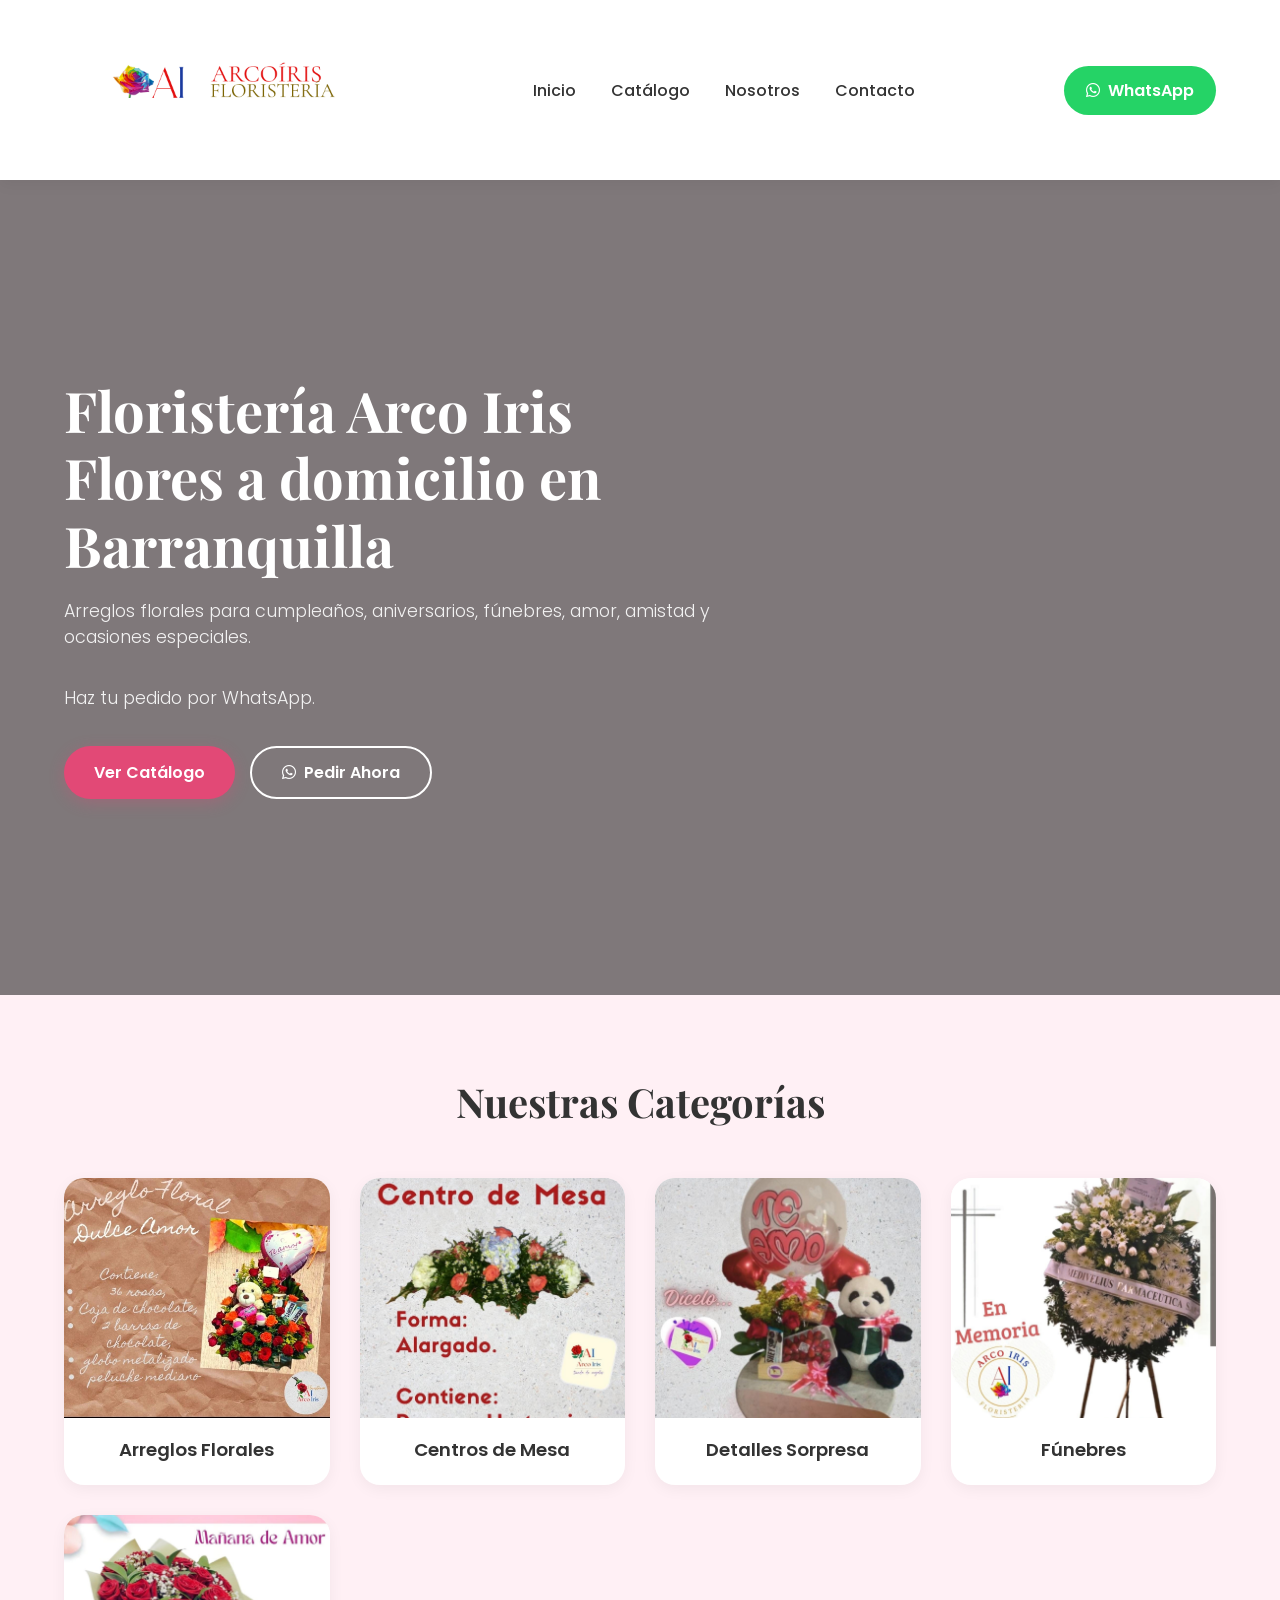
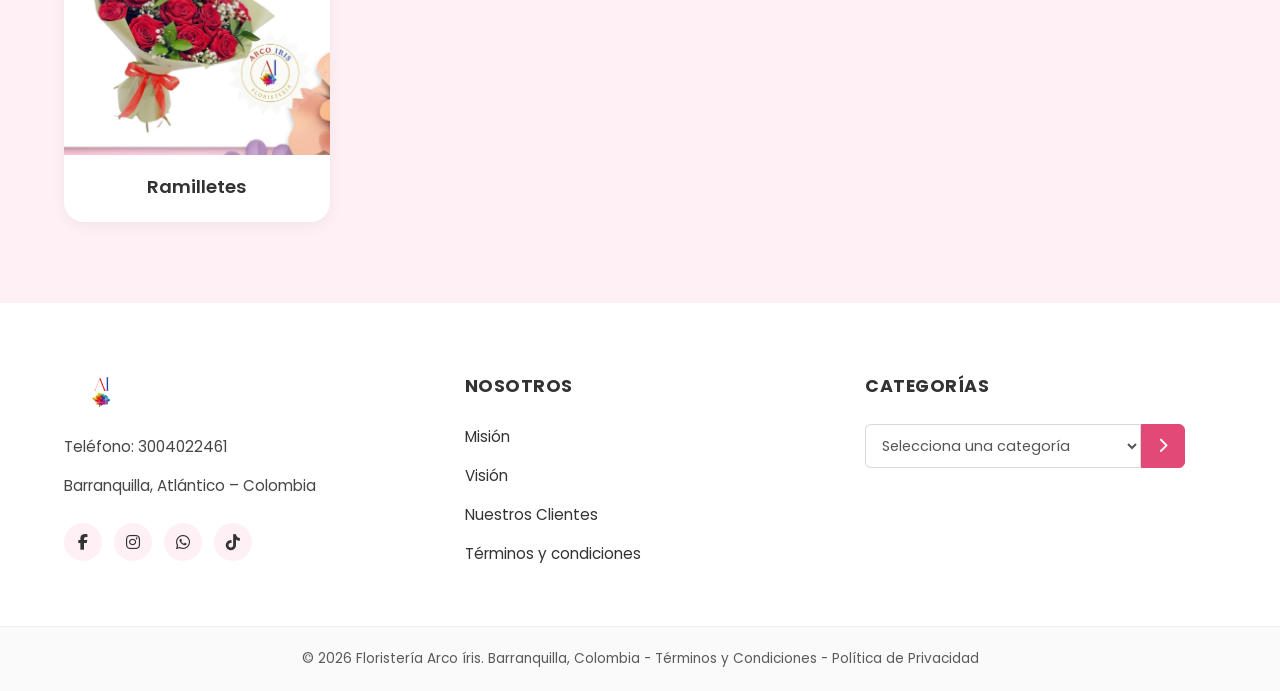
==== commit 997a07a6: "Cambios en el inicio y el catalogo" ====
--- a/index.html
+++ b/index.html
@@ -59,7 +59,7 @@
         <div class="container hero-container">
             <div class="hero-content">
                 <h1>Floristería Arco Iris  Flores a domicilio en Barranquilla</h1>
-                <p>Arreglos florales para cumpleaños, aniversarios, amor, amistad y ocasiones especiales.</p>
+                <p>Arreglos florales para cumpleaños, aniversarios, fúnebres, amor, amistad y ocasiones especiales.</p>
                 <p>Haz tu pedido por WhatsApp.</p>
                 <div class="hero-botones">
                     <a href="pages/catalogo.html" class="btn-primario">Ver Catálogo</a>
@@ -71,8 +71,9 @@
         </div>
     </section>
 
-    <!-- ============
-      -->
+    <!-- ==========================================================================
+    NUESTRAS CATEGORÍAS
+    -->
     <section class="categorias-seccion container">
         <h2 class="titulo-seccion">Nuestras Categorías</h2>
         
@@ -86,8 +87,7 @@
             </a>
 
             <!-- 2. Centros de Mesa -->
-            <a href==============================================================
-    NUESTRAS CATEGORÍAS="pages/catalogo.html?cat=mesas" class="tarjeta-categoria">
+            <a href="pages/catalogo.html?cat=mesas" class="tarjeta-categoria">
                 <div class="img-container">
                     <img src="img/categorias/mesas.jpg" alt="Centros de Mesa" loading="lazy">
                 </div>
